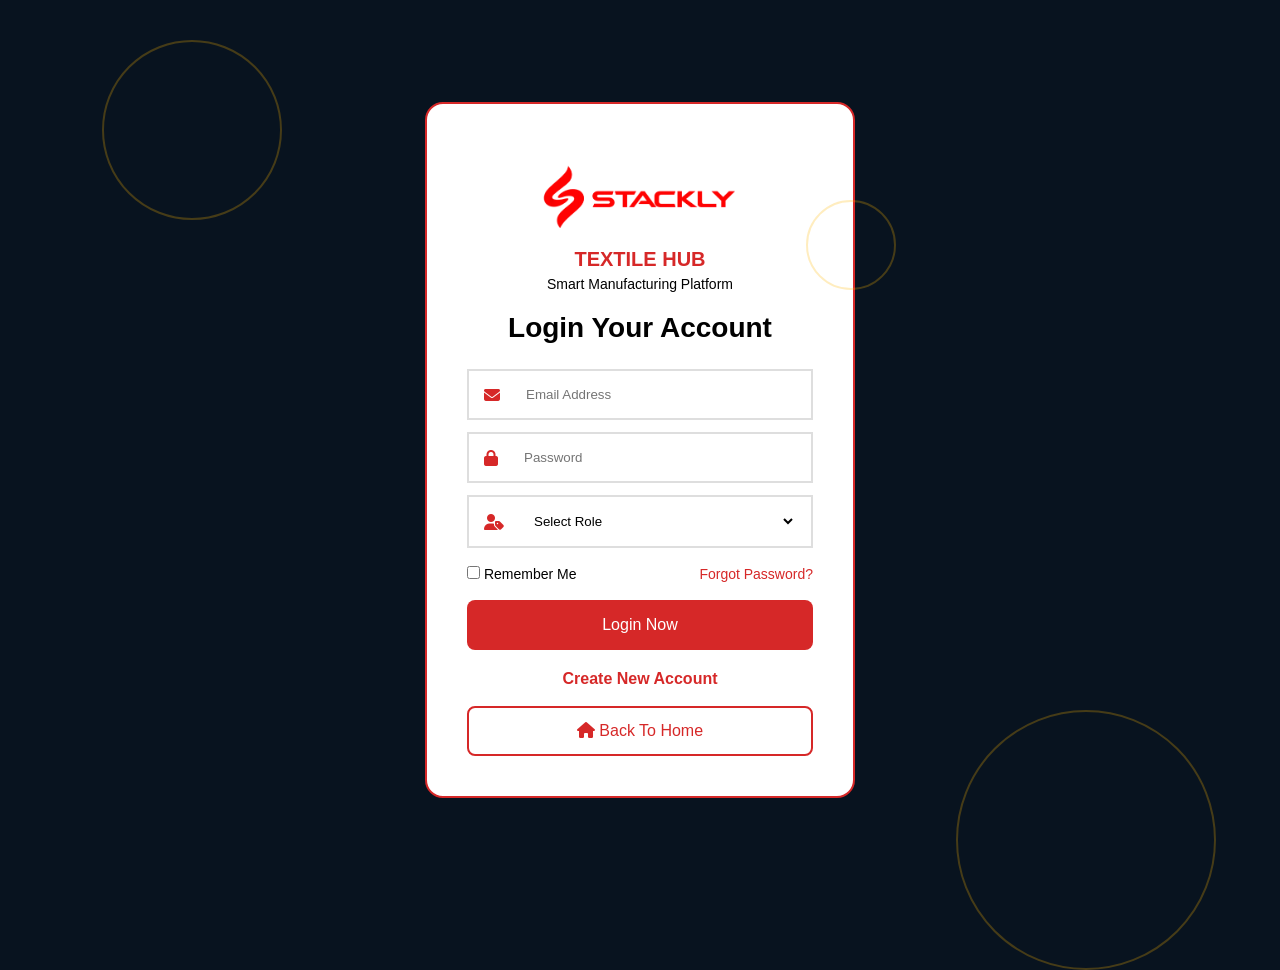
==== login.html @ 9a030f16 "Add files via upload" ====
<!DOCTYPE html>
<html lang="en">
<head>

<meta charset="UTF-8">
<meta name="viewport" content="width=device-width, initial-scale=1.0">

<title>Textile Industry Login</title>

<link rel="stylesheet" href="login.css">

<link rel="stylesheet"
href="https://cdnjs.cloudflare.com/ajax/libs/font-awesome/6.7.2/css/all.min.css">

</head>
<body>

<div class="bg-circle circle1"></div>
<div class="bg-circle circle2"></div>
<div class="bg-circle circle3"></div>

<section class="login-section">

<div class="login-box">

<div class="logo">

<img src="image-12.webp" alt="Logo">

<h2>TEXTILE HUB</h2>

<p>Smart Manufacturing Platform</p>

</div>

<h3>Login Your Account</h3>

<form id="loginForm">

<div class="input-box">

<i class="fa-solid fa-envelope"></i>

<input
type="email"
id="email"
placeholder="Email Address">

</div>

<small id="emailError"></small>


<div class="input-box">

<i class="fa-solid fa-lock"></i>

<input
type="password"
id="password"
placeholder="Password">

</div>

<small id="passwordError"></small>


<div class="input-box">

<i class="fa-solid fa-user-tag"></i>

<select id="role">

    <option value="">Select Role</option>

    <option value="admin">Admin</option>

    <option value="user">User</option>

</select>

</div>

<small id="roleError"></small>


<div class="options">

<label>

<input type="checkbox">

Remember Me

</label>

<a href="404.html">Forgot Password?</a>

</div>

<button type="submit">
Login Now
</button>

<a href="signup.html" class="signup-link">

Create New Account

</a>

<a href="index.html" class="home-btn">

<i class="fa-solid fa-house"></i>

Back To Home

</a>

</form>

</div>

</section>

<script src="login.js"></script>

</body>
</html>
---- login.css ----
*{
margin:0;
padding:0;
box-sizing:border-box;
font-family:Poppins,sans-serif;
}

body{

background:#08131f;
min-height:100vh;
display:flex;
justify-content:center;
align-items:center;
overflow:hidden;
position:relative;

}

/* Animated Background */

.bg-circle{

position:absolute;
border:2px solid rgba(255,183,3,.25);
border-radius:50%;
animation:float 8s ease-in-out infinite;

}

.circle1{

width:180px;
height:180px;
top:40px;
left:8%;

}

.circle2{

width:260px;
height:260px;
bottom:-70px;
right:5%;
animation-delay:2s;

}

.circle3{

width:90px;
height:90px;
top:200px;
right:30%;
animation-delay:4s;

}

.login-box{

width:430px;
padding:40px;
background:#fff;
border:2px solid #d62828;
border-radius:18px;
animation:fadeUp .8s;

}
.logo{
    text-align: center;
    padding: 20px;
}

.logo img{
    width: 200px;      /* 200px or 220px kuda pettavachu */
    height: auto;
    display: block;
    margin: 0 auto 15px;
}

.logo h2{
    font-size: 20px;
    color: #d62828;
    margin: 10px 0 5px;
}

.logo p{
    font-size: 14px;
    color:black;
}

.login-box h3{

text-align:center;
margin-bottom:25px;
font-size:28px;

}

.input-box{

display:flex;
align-items:center;
border:2px solid hsl(0, 0%, 87%);
margin-bottom:8px;
padding:0 15px;
transition:.4s;

}

.input-box:focus-within{

border-color:#d62828;

}

.input-box i{

color:#d62828;
margin-right:10px;

}

.input-box input,
.input-box select{

width:100%;
padding:16px;
border:none;
outline:none;
background:none;

}

small{

display:block;
margin-bottom:12px;
color:#d62828;

}

.options{

display:flex;
justify-content:space-between;
margin:18px 0;
font-size:14px;

}

.options a{

color:#d62828;
text-decoration:none;

}

button{

width:100%;
padding:16px;
background:#d62828;
color:#fff;
border:none;
cursor:pointer;
font-size:16px;
transition:.4s;
border-radius:8px;

}

button:hover{

background:#111;

}

.signup-link{

display:block;
text-align:center;
margin-top:20px;
text-decoration:none;
color:#d62828;
font-weight:600;

}

.home-btn{

display:block;
margin-top:18px;
padding:14px;
text-align:center;
text-decoration:none;
border:2px solid #d62828;
color:#d62828;
border-radius:8px;
transition:.4s;

}

.home-btn:hover{

background:#d62828;
color:#fff;

}

@keyframes float{

0%,100%{

transform:translateY(0);

}

50%{

transform:translateY(-25px);

}

}

@keyframes fadeUp{

from{

opacity:0;
transform:translateY(40px);

}

to{

opacity:1;
transform:translateY(0);

}

}

@media(max-width:500px){

.login-box{

width:95%;
padding:25px;

}

}
@media (max-width:768px){

    .login-container{
        width:90%;
        max-width:380px;
        margin:30px auto;
        padding:20px;
    }

    #loginForm button,
    .login-btn{
        width:100%;
        padding:14px;
        font-size:16px;
        cursor:pointer;
        position:relative;
        z-index:10;
    }

    input,
    select{
        width:100%;
        font-size:16px;
    }

    body{
        overflow-x:hidden;
    }

    *{
        box-sizing:border-box;
    }

}
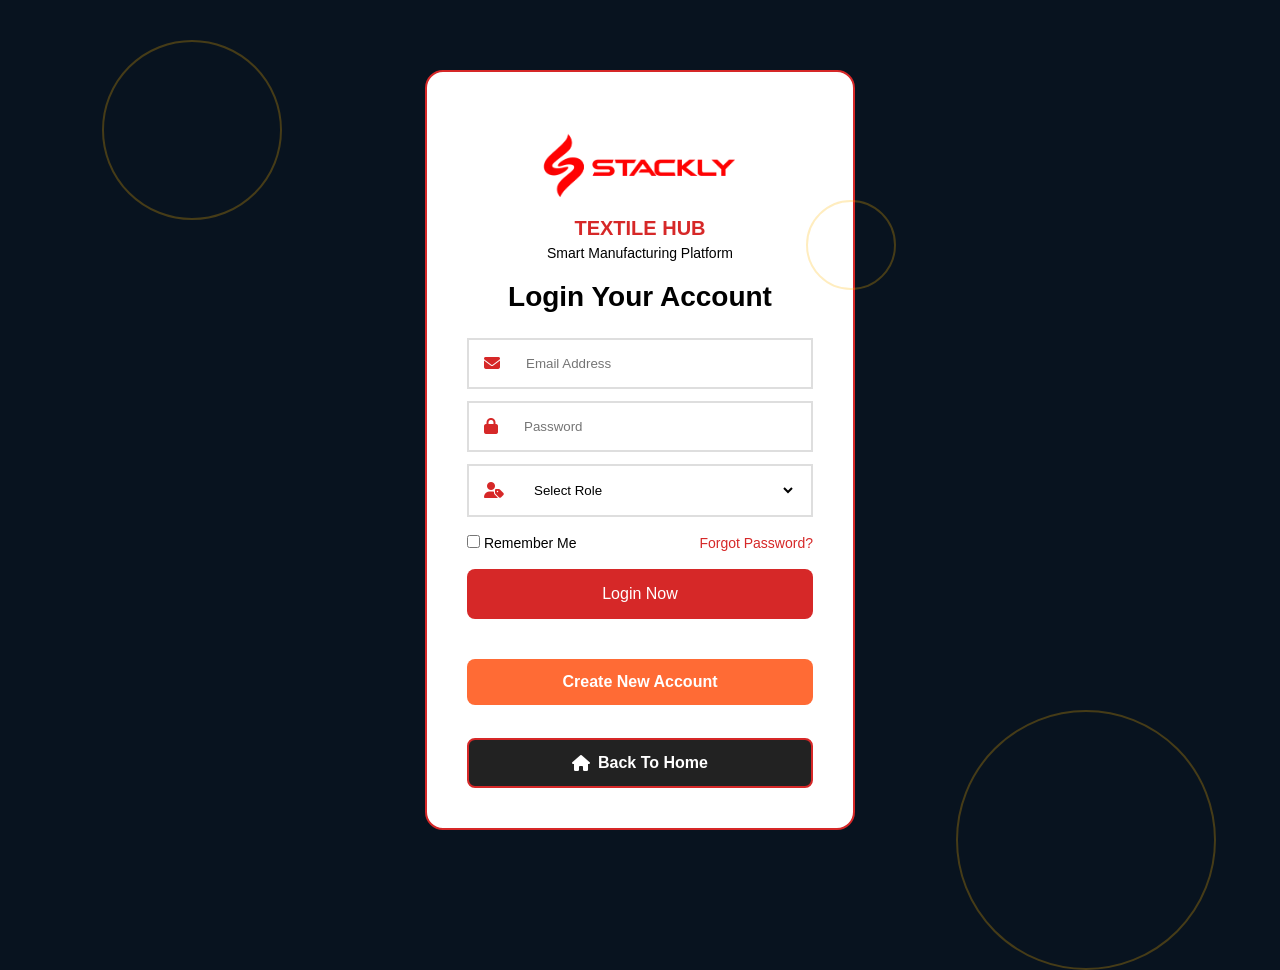
==== commit 2bdfe151: "Add files via upload" ====
--- a/login.html
+++ b/login.html
@@ -101,21 +101,18 @@
 <button type="submit">
 Login Now
 </button>
+<div class="bottom-links">
 
-<a href="signup.html" class="signup-link">
+    <a href="signup.html" class="signup-link">
+        Create New Account
+    </a>
 
-Create New Account
+    <a href="index.html" class="home-btn">
+        <i class="fa-solid fa-house"></i>
+        Back To Home
+    </a>
 
-</a>
-
-<a href="index.html" class="home-btn">
-
-<i class="fa-solid fa-house"></i>
-
-Back To Home
-
-</a>
-
+</div>
 </form>
 
 </div>
--- a/login.css
+++ b/login.css
@@ -253,6 +253,61 @@
 }
 
 }
+.bottom-links{
+    display:flex;
+    flex-direction:column;
+    gap:15px;
+    width:100%;
+    margin-top:20px;
+}
+
+.signup-link,
+.home-btn{
+    display:flex;
+    justify-content:center;
+    align-items:center;
+    gap:8px;
+    width:100%;
+    padding:14px;
+    border-radius:8px;
+    text-decoration:none;
+    font-size:16px;
+    font-weight:600;
+    cursor:pointer;
+    position:relative;
+    z-index:9999;
+    pointer-events:auto;
+}
+
+.signup-link{
+    background:#ff6b35;
+    color:#fff;
+}
+
+.home-btn{
+    background:#222;
+    color:#fff;
+}
+
+@media (max-width:768px){
+
+    html,
+    body{
+        overflow-x:hidden;
+    }
+
+    .bottom-links{
+        width:100%;
+    }
+
+    .signup-link,
+    .home-btn{
+        width:100%;
+        min-height:50px;
+        font-size:16px;
+        touch-action:manipulation;
+    }
+}
 @media (max-width:768px){
 
     .login-container{
